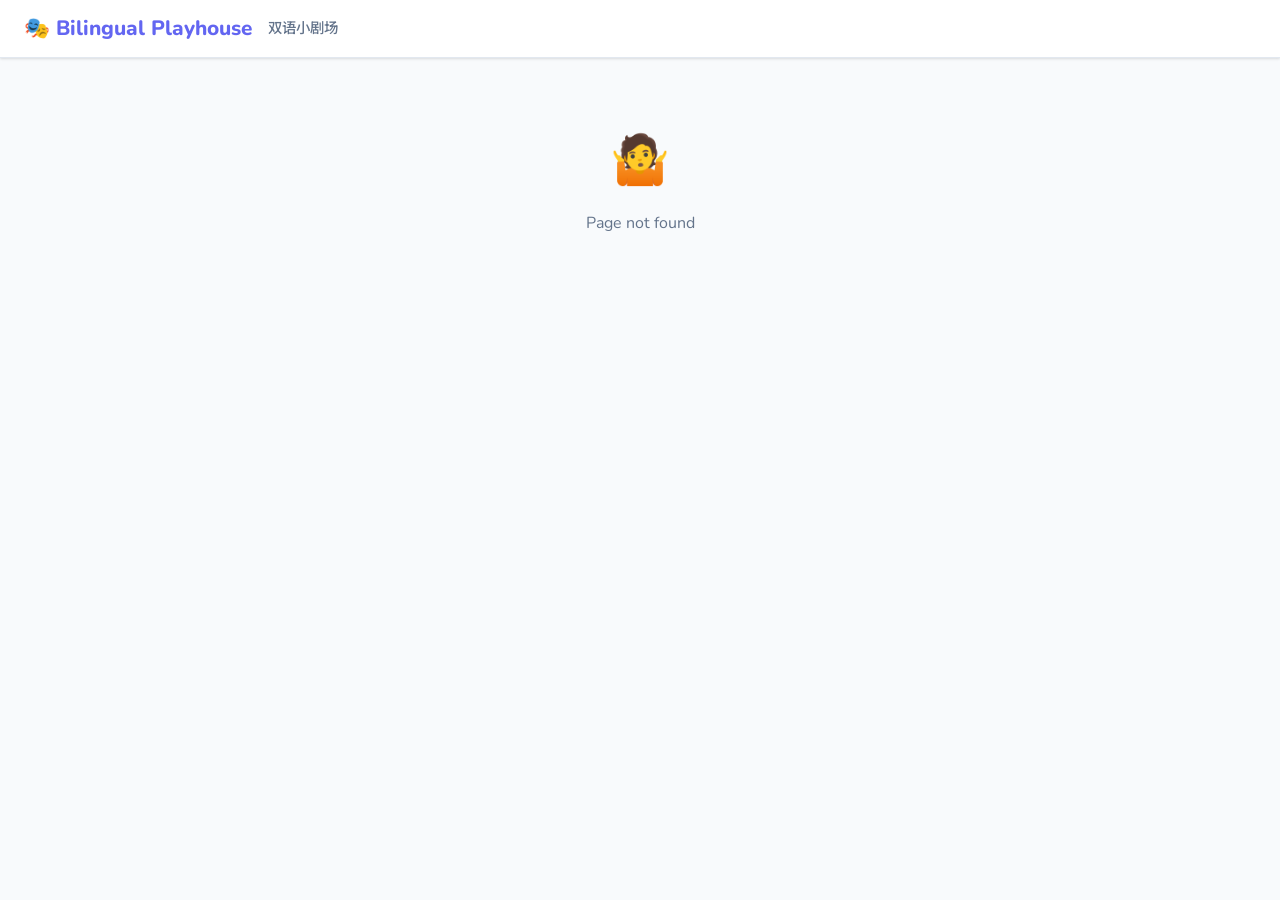
==== templates/practice.html @ d9945a82 "Bilingual Playhouse - initial version" ====
<!DOCTYPE html>
<html lang="en">
<head>
    <meta charset="UTF-8">
    <meta name="viewport" content="width=device-width, initial-scale=1.0">
    <title>Practice 🎭</title>
    <link rel="stylesheet" href="/static/css/style.css">
    <link href="https://fonts.googleapis.com/css2?family=Nunito:wght@400;600;700;800&family=Noto+Sans+SC:wght@400;500;700&display=swap" rel="stylesheet">
</head>
<body>
    <nav class="navbar">
        <div class="nav-brand" onclick="location.href='/'">
            🎭 Bilingual Playhouse
        </div>
        <div class="nav-subtitle">双语小剧场</div>
    </nav>
    <main class="container" id="app"></main>
    <script src="/static/js/app.js"></script>
</body>
</html>
---- static/css/style.css ----
/* ========== Reset & Base ========== */
*, *::before, *::after { box-sizing: border-box; margin: 0; padding: 0; }

:root {
    --bg: #F8FAFC;
    --card-bg: #FFFFFF;
    --text: #1E293B;
    --text-secondary: #64748B;
    --primary: #6366F1;
    --primary-light: #EEF2FF;
    --primary-hover: #4F46E5;
    --success: #10B981;
    --success-light: #ECFDF5;
    --warning: #F59E0B;
    --warning-light: #FFFBEB;
    --danger: #EF4444;
    --danger-light: #FEF2F2;
    --border: #E2E8F0;
    --shadow: 0 1px 3px rgba(0,0,0,0.08), 0 1px 2px rgba(0,0,0,0.06);
    --shadow-md: 0 4px 6px -1px rgba(0,0,0,0.1), 0 2px 4px -2px rgba(0,0,0,0.1);
    --shadow-lg: 0 10px 15px -3px rgba(0,0,0,0.1), 0 4px 6px -4px rgba(0,0,0,0.1);
    --radius: 12px;
    --radius-lg: 16px;
}

body {
    font-family: 'Nunito', 'Noto Sans SC', sans-serif;
    background: var(--bg);
    color: var(--text);
    line-height: 1.6;
    min-height: 100vh;
}

/* ========== Navbar ========== */
.navbar {
    background: var(--card-bg);
    border-bottom: 1px solid var(--border);
    padding: 12px 24px;
    display: flex;
    align-items: center;
    gap: 16px;
    position: sticky;
    top: 0;
    z-index: 100;
    box-shadow: var(--shadow);
}

.nav-brand {
    font-size: 1.3rem;
    font-weight: 800;
    color: var(--primary);
    cursor: pointer;
    display: flex;
    align-items: center;
    gap: 8px;
}

.nav-subtitle {
    font-size: 0.9rem;
    color: var(--text-secondary);
    font-weight: 500;
}

/* ========== Container ========== */
.container {
    max-width: 900px;
    margin: 0 auto;
    padding: 24px 16px;
}

/* ========== Home Page ========== */
.page-title {
    font-size: 1.8rem;
    font-weight: 800;
    margin-bottom: 4px;
    color: var(--text);
}

.page-subtitle {
    font-size: 1rem;
    color: var(--text-secondary);
    margin-bottom: 24px;
}

.play-cards {
    display: grid;
    gap: 16px;
}

.play-card {
    background: var(--card-bg);
    border-radius: var(--radius-lg);
    padding: 24px;
    box-shadow: var(--shadow);
    border: 1px solid var(--border);
    cursor: pointer;
    transition: all 0.2s;
    text-decoration: none;
    color: inherit;
    display: block;
}

.play-card:hover {
    box-shadow: var(--shadow-lg);
    transform: translateY(-2px);
    border-color: var(--primary);
}

.play-card-header {
    display: flex;
    align-items: center;
    gap: 16px;
    margin-bottom: 12px;
}

.play-card-emoji {
    font-size: 3rem;
    line-height: 1;
}

.play-card-title {
    font-size: 1.3rem;
    font-weight: 700;
}

.play-card-title-zh {
    font-size: 1rem;
    color: var(--text-secondary);
    font-weight: 500;
}

.play-card-desc {
    font-size: 0.9rem;
    color: var(--text-secondary);
    margin-bottom: 16px;
    line-height: 1.5;
}

.play-card-meta {
    display: flex;
    gap: 12px;
    flex-wrap: wrap;
}

.meta-badge {
    font-size: 0.8rem;
    padding: 4px 10px;
    border-radius: 20px;
    font-weight: 600;
}

.badge-scenes { background: var(--primary-light); color: var(--primary); }
.badge-chars { background: var(--success-light); color: var(--success); }

/* ========== Play Detail Page ========== */
.play-header {
    text-align: center;
    margin-bottom: 32px;
}

.play-header-emoji {
    font-size: 4rem;
    margin-bottom: 8px;
}

.play-header-title {
    font-size: 2rem;
    font-weight: 800;
}

.play-header-title-zh {
    font-size: 1.2rem;
    color: var(--text-secondary);
    margin-bottom: 8px;
}

.play-header-desc {
    font-size: 0.95rem;
    color: var(--text-secondary);
    max-width: 600px;
    margin: 0 auto;
}

/* Language Toggle */
.lang-toggle {
    display: flex;
    justify-content: center;
    gap: 8px;
    margin: 24px 0;
}

.lang-btn {
    padding: 8px 24px;
    border-radius: 24px;
    border: 2px solid var(--border);
    background: var(--card-bg);
    font-size: 1rem;
    font-weight: 700;
    cursor: pointer;
    transition: all 0.2s;
    font-family: inherit;
}

.lang-btn.active {
    background: var(--primary);
    color: white;
    border-color: var(--primary);
}

.lang-btn:hover:not(.active) {
    border-color: var(--primary);
    color: var(--primary);
}

/* Characters Grid */
.section-title {
    font-size: 1.3rem;
    font-weight: 700;
    margin: 24px 0 12px;
    display: flex;
    align-items: center;
    gap: 8px;
}

.characters-grid {
    display: grid;
    grid-template-columns: repeat(auto-fill, minmax(250px, 1fr));
    gap: 12px;
}

.char-card {
    background: var(--card-bg);
    border-radius: var(--radius);
    padding: 16px;
    border: 2px solid var(--border);
    transition: all 0.2s;
}

.char-card:hover {
    border-color: var(--primary);
}

.char-card-header {
    display: flex;
    align-items: center;
    gap: 10px;
    margin-bottom: 8px;
}

.char-emoji {
    font-size: 1.8rem;
}

.char-name {
    font-size: 1.1rem;
    font-weight: 700;
}

.char-name-alt {
    font-size: 0.85rem;
    color: var(--text-secondary);
}

.char-personality {
    font-size: 0.85rem;
    color: var(--text-secondary);
    margin-bottom: 12px;
}

.char-claimed {
    background: var(--success-light);
    color: var(--success);
    padding: 4px 10px;
    border-radius: 20px;
    font-size: 0.8rem;
    font-weight: 600;
    display: inline-block;
}

.char-claimed-by {
    font-weight: 700;
}

.claim-form {
    display: flex;
    gap: 8px;
    margin-top: 8px;
}

.claim-input {
    flex: 1;
    padding: 6px 12px;
    border-radius: 8px;
    border: 1px solid var(--border);
    font-size: 0.9rem;
    font-family: inherit;
    outline: none;
}

.claim-input:focus {
    border-color: var(--primary);
}

.claim-btn {
    padding: 6px 16px;
    border-radius: 8px;
    border: none;
    background: var(--primary);
    color: white;
    font-size: 0.85rem;
    font-weight: 700;
    cursor: pointer;
    font-family: inherit;
    transition: background 0.2s;
}

.claim-btn:hover {
    background: var(--primary-hover);
}

.unclaim-btn {
    padding: 4px 12px;
    border-radius: 8px;
    border: 1px solid var(--danger);
    background: var(--danger-light);
    color: var(--danger);
    font-size: 0.8rem;
    font-weight: 600;
    cursor: pointer;
    font-family: inherit;
    margin-top: 8px;
    transition: all 0.2s;
}

.unclaim-btn:hover {
    background: var(--danger);
    color: white;
}

/* ========== Script View ========== */
.script-container {
    background: var(--card-bg);
    border-radius: var(--radius-lg);
    box-shadow: var(--shadow);
    overflow: hidden;
}

.scene-block {
    border-bottom: 1px solid var(--border);
}

.scene-block:last-child {
    border-bottom: none;
}

.scene-header {
    padding: 16px 20px;
    background: var(--primary-light);
    font-weight: 700;
    font-size: 1.05rem;
    display: flex;
    align-items: center;
    gap: 8px;
    cursor: pointer;
    user-select: none;
}

.scene-header:hover {
    background: #E0E7FF;
}

.scene-header .arrow {
    transition: transform 0.2s;
    font-size: 0.8rem;
}

.scene-header .arrow.collapsed {
    transform: rotate(-90deg);
}

.scene-stage-dir {
    padding: 8px 20px;
    font-style: italic;
    color: var(--text-secondary);
    font-size: 0.9rem;
    background: #F8FAFC;
}

.scene-lines {
    padding: 12px 20px;
}

.scene-lines.hidden {
    display: none;
}

.line-row {
    display: flex;
    gap: 12px;
    padding: 6px 0;
    align-items: flex-start;
}

.line-char {
    min-width: 90px;
    font-weight: 700;
    font-size: 0.9rem;
    display: flex;
    align-items: center;
    gap: 4px;
    flex-shrink: 0;
}

.line-text {
    font-size: 0.95rem;
    line-height: 1.5;
}

.line-stage-dir {
    font-style: italic;
    color: var(--text-secondary);
    font-size: 0.85rem;
}

.line-mine {
    background: #EEF2FF;
    margin: 4px -20px;
    padding: 8px 20px;
    border-left: 4px solid var(--primary);
}

.line-mine .line-text {
    font-weight: 700;
}

/* Chorus line */
.line-chorus {
    text-align: center;
    font-weight: 700;
    font-size: 1rem;
    padding: 8px 0;
}

/* ========== Practice Page ========== */
.practice-header {
    display: flex;
    align-items: center;
    justify-content: space-between;
    margin-bottom: 20px;
    flex-wrap: wrap;
    gap: 12px;
}

.practice-title {
    font-size: 1.4rem;
    font-weight: 800;
}

.practice-actions {
    display: flex;
    gap: 8px;
    flex-wrap: wrap;
}

.btn {
    padding: 8px 18px;
    border-radius: 10px;
    border: none;
    font-size: 0.9rem;
    font-weight: 700;
    cursor: pointer;
    font-family: inherit;
    transition: all 0.2s;
    display: inline-flex;
    align-items: center;
    gap: 6px;
    text-decoration: none;
}

.btn-primary {
    background: var(--primary);
    color: white;
}

.btn-primary:hover {
    background: var(--primary-hover);
}

.btn-outline {
    background: var(--card-bg);
    color: var(--primary);
    border: 2px solid var(--primary);
}

.btn-outline:hover {
    background: var(--primary-light);
}

.btn-success {
    background: var(--success);
    color: white;
}

.btn-success:hover {
    background: #059669;
}

.btn-sm {
    padding: 5px 12px;
    font-size: 0.8rem;
    border-radius: 8px;
}

/* Recording */
.recording-section {
    margin-top: 24px;
    background: var(--card-bg);
    border-radius: var(--radius);
    padding: 16px;
    border: 1px solid var(--border);
}

.recording-controls {
    display: flex;
    align-items: center;
    gap: 12px;
    margin-bottom: 12px;
    flex-wrap: wrap;
}

.record-btn {
    width: 48px;
    height: 48px;
    border-radius: 50%;
    border: 3px solid var(--danger);
    background: var(--card-bg);
    cursor: pointer;
    display: flex;
    align-items: center;
    justify-content: center;
    transition: all 0.2s;
    position: relative;
}

.record-btn:hover {
    background: var(--danger-light);
}

.record-btn.recording {
    background: var(--danger);
    animation: pulse 1s infinite;
}

.record-btn.recording::after {
    content: '';
    width: 16px;
    height: 16px;
    background: white;
    border-radius: 3px;
}

.record-btn:not(.recording)::after {
    content: '';
    width: 20px;
    height: 20px;
    background: var(--danger);
    border-radius: 50%;
}

@keyframes pulse {
    0%, 100% { box-shadow: 0 0 0 0 rgba(239,68,68,0.4); }
    50% { box-shadow: 0 0 0 12px rgba(239,68,68,0); }
}

.recording-hint {
    font-size: 0.9rem;
    color: var(--text-secondary);
}

.recording-list {
    display: grid;
    gap: 8px;
}

.recording-item {
    display: flex;
    align-items: center;
    gap: 10px;
    padding: 8px 12px;
    background: var(--bg);
    border-radius: 8px;
    font-size: 0.85rem;
}

.recording-item audio {
    height: 32px;
    flex: 1;
}

.recording-time {
    color: var(--text-secondary);
    font-size: 0.8rem;
}

/* ========== Back link ========== */
.back-link {
    display: inline-flex;
    align-items: center;
    gap: 6px;
    color: var(--primary);
    font-weight: 600;
    font-size: 0.95rem;
    cursor: pointer;
    margin-bottom: 16px;
    text-decoration: none;
}

.back-link:hover {
    text-decoration: underline;
}

/* ========== Modal ========== */
.modal-overlay {
    position: fixed;
    inset: 0;
    background: rgba(0,0,0,0.4);
    display: flex;
    align-items: center;
    justify-content: center;
    z-index: 200;
}

.modal {
    background: var(--card-bg);
    border-radius: var(--radius-lg);
    padding: 24px;
    max-width: 400px;
    width: 90%;
    box-shadow: var(--shadow-lg);
}

.modal h3 {
    margin-bottom: 12px;
}

.modal input {
    width: 100%;
    padding: 10px 14px;
    border: 2px solid var(--border);
    border-radius: 10px;
    font-size: 1rem;
    font-family: inherit;
    margin-bottom: 16px;
    outline: none;
}

.modal input:focus {
    border-color: var(--primary);
}

.modal-actions {
    display: flex;
    gap: 8px;
    justify-content: flex-end;
}

/* ========== Empty state ========== */
.empty-state {
    text-align: center;
    padding: 40px;
    color: var(--text-secondary);
}

.empty-state .emoji {
    font-size: 3rem;
    margin-bottom: 12px;
}

/* ========== Toast ========== */
.toast {
    position: fixed;
    bottom: 24px;
    left: 50%;
    transform: translateX(-50%);
    padding: 12px 24px;
    border-radius: 10px;
    font-weight: 600;
    font-size: 0.9rem;
    z-index: 300;
    animation: slideUp 0.3s ease;
    box-shadow: var(--shadow-lg);
}

.toast-success {
    background: var(--success);
    color: white;
}

.toast-error {
    background: var(--danger);
    color: white;
}

@keyframes slideUp {
    from { opacity: 0; transform: translateX(-50%) translateY(20px); }
    to { opacity: 1; transform: translateX(-50%) translateY(0); }
}

/* ========== Recording lang tabs ========== */
.recording-lang-tabs {
    display: flex;
    gap: 8px;
    margin-bottom: 16px;
}

.rec-tab {
    padding: 8px 20px;
    border-radius: 10px;
    border: 2px solid var(--border);
    background: var(--card-bg);
    font-size: 0.9rem;
    font-weight: 700;
    cursor: pointer;
    font-family: inherit;
    transition: all 0.2s;
}

.rec-tab.active {
    background: var(--primary);
    color: white;
    border-color: var(--primary);
}

.rec-tab:hover:not(.active) {
    border-color: var(--primary);
    color: var(--primary);
}

/* ========== Line translation ========== */
.line-translation {
    color: var(--text-secondary);
    font-size: 0.85rem;
    font-style: italic;
    margin-top: 2px;
}

.bilingual-line {
    background: #F0FDF4 !important;
    border-left-color: var(--success) !important;
}

/* ========== Practice & Score Section ========== */
.practice-section {
    margin-top: 32px;
    background: var(--card-bg);
    border-radius: var(--radius-lg);
    padding: 20px;
    border: 1px solid var(--border);
    box-shadow: var(--shadow);
}

.practice-hint {
    font-size: 0.9rem;
    color: var(--text-secondary);
    margin-bottom: 8px;
    line-height: 1.6;
}

.score-scene {
    margin-bottom: 20px;
}

.score-scene h4 {
    font-size: 1rem;
    color: var(--text);
    margin-bottom: 10px;
    padding-bottom: 6px;
    border-bottom: 1px solid var(--border);
}

.score-line {
    display: flex;
    align-items: flex-start;
    gap: 12px;
    padding: 10px 12px;
    border-radius: 10px;
    margin-bottom: 8px;
    background: var(--bg);
    flex-wrap: wrap;
}

.score-line-text {
    flex: 1;
    min-width: 200px;
}

.score-line-en {
    font-size: 0.95rem;
    font-weight: 600;
    margin-bottom: 2px;
}

.score-line-zh {
    font-size: 0.9rem;
    color: var(--text-secondary);
}

.score-line-actions {
    display: flex;
    gap: 8px;
    align-items: center;
    flex-wrap: wrap;
}

.score-result {
    font-size: 0.9rem;
    font-weight: 600;
    min-width: 80px;
}

/* Score badges */
.score-history {
    background: var(--bg);
    border-radius: var(--radius);
    padding: 16px;
    margin-top: 16px;
}

.score-history h4 {
    font-size: 1rem;
    margin-bottom: 10px;
}

.score-items {
    display: flex;
    gap: 8px;
    flex-wrap: wrap;
}

.score-badge {
    padding: 4px 12px;
    border-radius: 20px;
    font-size: 0.85rem;
    font-weight: 700;
}

.score-pass {
    background: var(--success-light);
    color: var(--success);
}

.score-fail {
    background: var(--danger-light);
    color: var(--danger);
}

/* ========== Responsive ========== */
@media (max-width: 640px) {
    .navbar { padding: 10px 16px; }
    .container { padding: 16px 12px; }
    .page-title { font-size: 1.4rem; }
    .play-card { padding: 16px; }
    .characters-grid { grid-template-columns: 1fr; }
    .line-row { flex-direction: column; gap: 2px; }
    .line-char { min-width: unset; }
    .line-mine { margin: 4px -12px; padding: 8px 12px; }
    .scene-lines { padding: 12px; }
    .score-line { flex-direction: column; }
    .practice-actions { flex-direction: column; }
}
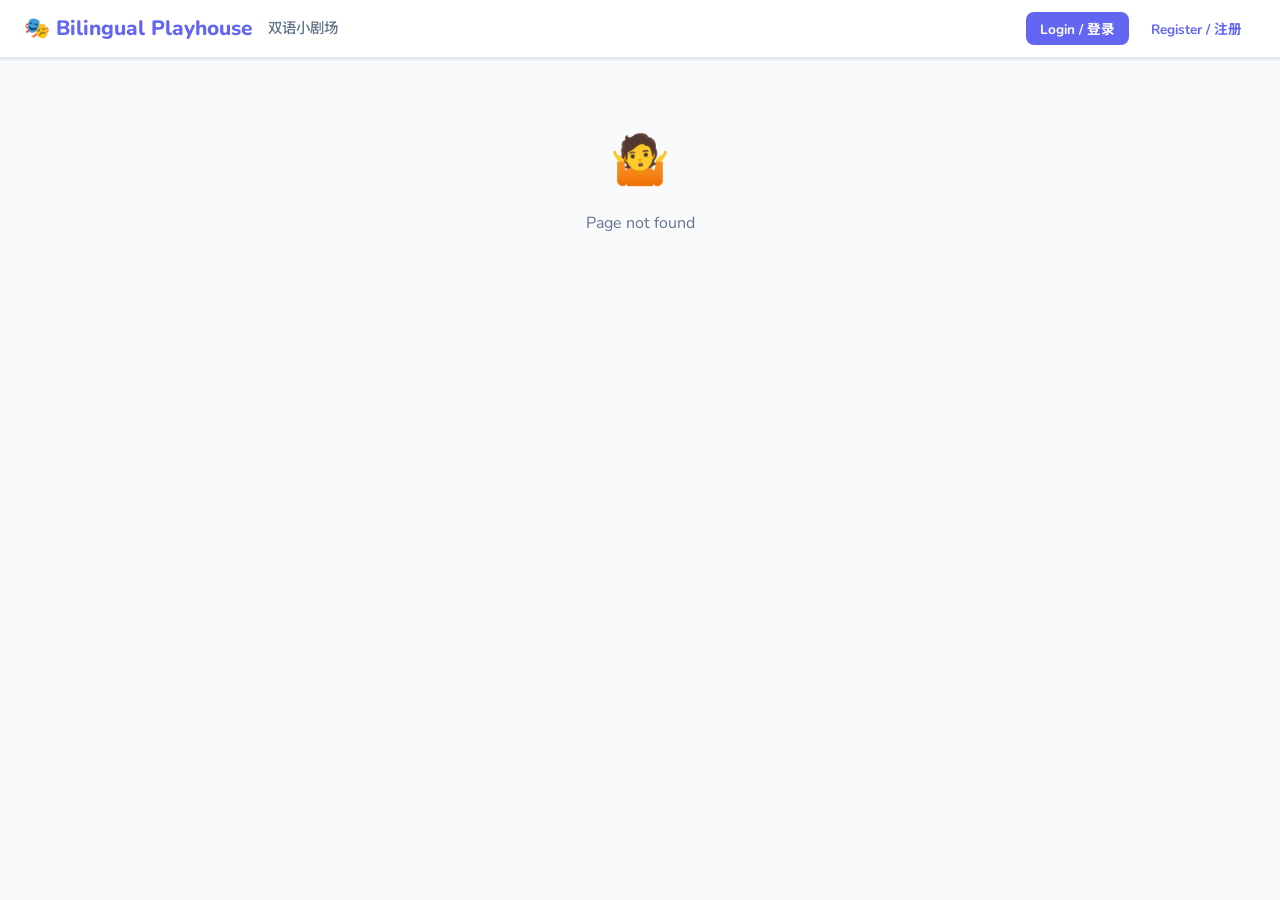
==== commit ed65e093: "feat: add registration/login system with user auth, practice mode lock, and admin dashboard" ====
--- a/templates/practice.html
+++ b/templates/practice.html
@@ -13,6 +13,7 @@
             🎭 Bilingual Playhouse
         </div>
         <div class="nav-subtitle">双语小剧场</div>
+        <div class="nav-auth" id="navAuth"></div>
     </nav>
     <main class="container" id="app"></main>
     <script src="/static/js/app.js"></script>
--- a/static/css/style.css
+++ b/static/css/style.css
@@ -867,4 +867,717 @@
     .scene-lines { padding: 12px; }
     .score-line { flex-direction: column; }
     .practice-actions { flex-direction: column; }
-}
+    .watch-controls { flex-wrap: wrap; }
+    .watch-line-card { padding: 24px 16px; }
+    .watch-line-text { font-size: 1.3rem; }
+}
+
+/* ========== Watch / Interactive Player ========== */
+.watch-header {
+    display: flex;
+    align-items: center;
+    gap: 16px;
+    margin-bottom: 16px;
+}
+
+.watch-emoji {
+    font-size: 3rem;
+    line-height: 1;
+}
+
+.watch-title {
+    font-size: 1.6rem;
+    font-weight: 800;
+}
+
+.watch-title-zh {
+    font-size: 1.1rem;
+    color: var(--text-secondary);
+    font-weight: 500;
+}
+
+/* Mode toggle */
+.watch-mode-toggle {
+    display: flex;
+    justify-content: center;
+    gap: 8px;
+    margin-bottom: 16px;
+}
+
+.watch-mode-btn {
+    padding: 10px 28px;
+    border-radius: 24px;
+    border: 2px solid var(--border);
+    background: var(--card-bg);
+    font-size: 1rem;
+    font-weight: 700;
+    cursor: pointer;
+    font-family: inherit;
+    transition: all 0.2s;
+}
+
+.watch-mode-btn.active {
+    background: var(--primary);
+    color: white;
+    border-color: var(--primary);
+}
+
+.watch-mode-btn:hover:not(.active) {
+    border-color: var(--primary);
+    color: var(--primary);
+}
+
+/* Character select */
+.watch-char-select {
+    text-align: center;
+    margin-bottom: 16px;
+    padding: 12px;
+    background: var(--warning-light);
+    border-radius: var(--radius);
+    font-weight: 600;
+}
+
+.watch-char-select label {
+    margin-right: 8px;
+}
+
+.watch-char-select select {
+    padding: 8px 16px;
+    border-radius: 8px;
+    border: 2px solid var(--border);
+    font-size: 1rem;
+    font-family: inherit;
+    font-weight: 600;
+    outline: none;
+    cursor: pointer;
+    min-width: 200px;
+}
+
+.watch-char-select select:focus {
+    border-color: var(--primary);
+}
+
+.hidden {
+    display: none !important;
+}
+
+/* Stage (current line display) */
+.watch-stage {
+    background: linear-gradient(135deg, #1E293B 0%, #334155 100%);
+    border-radius: var(--radius-lg);
+    padding: 32px 24px;
+    text-align: center;
+    color: white;
+    margin-bottom: 16px;
+    min-height: 220px;
+    display: flex;
+    flex-direction: column;
+    justify-content: center;
+    align-items: center;
+    box-shadow: var(--shadow-lg);
+    position: relative;
+    overflow: hidden;
+}
+
+.watch-stage::before {
+    content: '';
+    position: absolute;
+    top: -50%;
+    left: -50%;
+    width: 200%;
+    height: 200%;
+    background: radial-gradient(circle, rgba(99,102,241,0.15) 0%, transparent 60%);
+    pointer-events: none;
+}
+
+.watch-scene-label {
+    font-size: 0.85rem;
+    color: rgba(255,255,255,0.6);
+    margin-bottom: 16px;
+    font-weight: 600;
+    text-transform: uppercase;
+    letter-spacing: 1px;
+}
+
+.watch-line-card {
+    background: rgba(255,255,255,0.08);
+    border: 2px solid rgba(255,255,255,0.15);
+    border-radius: var(--radius);
+    padding: 32px 28px;
+    max-width: 600px;
+    width: 100%;
+    backdrop-filter: blur(4px);
+    transition: border-color 0.3s;
+}
+
+.watch-line-card.watch-line-mine {
+    border-color: var(--warning);
+    background: rgba(245,158,11,0.15);
+    box-shadow: 0 0 20px rgba(245,158,11,0.2);
+}
+
+.watch-char-avatar {
+    font-size: 2.5rem;
+    margin-bottom: 8px;
+}
+
+.watch-char-name {
+    font-size: 1rem;
+    font-weight: 700;
+    margin-bottom: 12px;
+    opacity: 0.9;
+}
+
+.watch-line-text {
+    font-size: 1.5rem;
+    font-weight: 700;
+    line-height: 1.5;
+    margin-bottom: 8px;
+}
+
+.watch-line-text-alt {
+    font-size: 1.1rem;
+    opacity: 0.7;
+    font-weight: 500;
+    line-height: 1.5;
+}
+
+.watch-stage-dir {
+    font-style: italic;
+    opacity: 0.6;
+    font-size: 0.95rem;
+    margin-top: 8px;
+}
+
+.watch-prompt {
+    margin-top: 16px;
+    padding: 10px 20px;
+    background: var(--warning);
+    color: #1E293B;
+    border-radius: 24px;
+    font-weight: 700;
+    font-size: 1rem;
+    animation: watchPulse 1.5s infinite;
+}
+
+@keyframes watchPulse {
+    0%, 100% { box-shadow: 0 0 0 0 rgba(245,158,11,0.5); }
+    50% { box-shadow: 0 0 0 10px rgba(245,158,11,0); }
+}
+
+/* Controls */
+.watch-controls {
+    display: flex;
+    justify-content: center;
+    align-items: center;
+    gap: 12px;
+    margin-bottom: 12px;
+}
+
+.watch-ctrl-btn {
+    width: 48px;
+    height: 48px;
+    border-radius: 50%;
+    border: 2px solid var(--border);
+    background: var(--card-bg);
+    font-size: 1.3rem;
+    cursor: pointer;
+    display: flex;
+    align-items: center;
+    justify-content: center;
+    transition: all 0.2s;
+    font-family: inherit;
+}
+
+.watch-ctrl-btn:hover {
+    border-color: var(--primary);
+    background: var(--primary-light);
+    transform: scale(1.05);
+}
+
+.watch-play-btn {
+    width: 64px;
+    height: 64px;
+    font-size: 1.6rem;
+    background: var(--primary);
+    color: white;
+    border-color: var(--primary);
+    box-shadow: var(--shadow-md);
+}
+
+.watch-play-btn:hover {
+    background: var(--primary-hover);
+    border-color: var(--primary-hover);
+    transform: scale(1.08);
+}
+
+#watchMicBtn {
+    background: var(--success);
+    color: white;
+    border-color: var(--success);
+}
+
+#watchMicBtn:hover {
+    background: #059669;
+    border-color: #059669;
+}
+
+/* Progress */
+.watch-progress {
+    display: flex;
+    align-items: center;
+    gap: 12px;
+    margin-bottom: 16px;
+}
+
+.watch-progress-bar {
+    flex: 1;
+    height: 6px;
+    background: var(--border);
+    border-radius: 3px;
+    overflow: hidden;
+}
+
+.watch-progress-fill {
+    height: 100%;
+    background: var(--primary);
+    border-radius: 3px;
+    transition: width 0.3s ease;
+}
+
+.watch-progress-text {
+    font-size: 0.85rem;
+    color: var(--text-secondary);
+    font-weight: 600;
+    min-width: 60px;
+    text-align: right;
+}
+
+/* Score result */
+.watch-score-result {
+    text-align: center;
+    padding: 12px;
+    background: var(--card-bg);
+    border-radius: var(--radius);
+    margin-bottom: 16px;
+    border: 1px solid var(--border);
+}
+
+/* Script Navigator */
+.watch-script-nav {
+    background: var(--card-bg);
+    border-radius: var(--radius-lg);
+    box-shadow: var(--shadow);
+    overflow: hidden;
+    max-height: 400px;
+    overflow-y: auto;
+}
+
+.watch-nav-scene {
+    border-bottom: 1px solid var(--border);
+}
+
+.watch-nav-scene:last-child {
+    border-bottom: none;
+}
+
+.watch-nav-scene-title {
+    padding: 10px 16px;
+    background: var(--primary-light);
+    font-weight: 700;
+    font-size: 0.9rem;
+    cursor: pointer;
+    user-select: none;
+    position: sticky;
+    top: 0;
+    z-index: 1;
+}
+
+.watch-nav-scene-title:hover {
+    background: #E0E7FF;
+}
+
+.watch-nav-line {
+    display: flex;
+    gap: 8px;
+    padding: 8px 16px;
+    cursor: pointer;
+    transition: all 0.15s;
+    border-left: 3px solid transparent;
+    align-items: flex-start;
+}
+
+.watch-nav-line:hover {
+    background: var(--bg);
+}
+
+.watch-nav-line.active {
+    background: var(--primary-light);
+    border-left-color: var(--primary);
+}
+
+.watch-nav-line.is-my-line {
+    background: var(--warning-light);
+    border-left-color: var(--warning);
+}
+
+.watch-nav-line.active.is-my-line {
+    background: #FEF3C7;
+    border-left-color: var(--warning);
+}
+
+.watch-nav-char {
+    font-weight: 700;
+    font-size: 0.8rem;
+    min-width: 70px;
+    flex-shrink: 0;
+    padding-top: 1px;
+}
+
+.watch-nav-text {
+    font-size: 0.85rem;
+    color: var(--text-secondary);
+    line-height: 1.4;
+}
+
+.watch-nav-line.active .watch-nav-text {
+    color: var(--text);
+    font-weight: 600;
+}
+
+/* Practice mode action buttons */
+.watch-practice-actions {
+    display: flex;
+    justify-content: center;
+    gap: 12px;
+    margin: 16px 0;
+    flex-wrap: wrap;
+}
+
+.btn-lg {
+    padding: 12px 28px;
+    font-size: 1.05rem;
+    border-radius: 14px;
+}
+
+.btn-warning {
+    background: var(--warning);
+    color: white;
+    border: none;
+}
+
+.btn-warning:hover {
+    background: #D97706;
+}
+
+.btn-warning:disabled {
+    opacity: 0.6;
+    cursor: not-allowed;
+}
+
+/* Upload reference audio area in watch page */
+.watch-upload-ref {
+    text-align: center;
+    margin: 12px 0;
+    padding: 16px;
+    background: var(--success-light);
+    border-radius: var(--radius);
+    border: 1px dashed var(--success);
+}
+
+.watch-upload-label {
+    font-size: 0.9rem;
+    font-weight: 700;
+    color: var(--success);
+    margin-bottom: 10px;
+}
+
+.ref-upload-btn {
+    cursor: pointer;
+    margin: 4px;
+}
+
+.watch-upload-hint {
+    display: block;
+    margin-top: 8px;
+    font-size: 0.85rem;
+    color: var(--text-secondary);
+}
+
+/* Recording playback area */
+.watch-playback {
+    margin-bottom: 12px;
+    padding: 12px;
+    background: var(--bg);
+    border-radius: 8px;
+}
+
+.watch-playback-label {
+    font-size: 0.9rem;
+    font-weight: 700;
+    margin-bottom: 4px;
+    color: var(--primary);
+}
+
+.watch-score-area {
+    margin-top: 8px;
+    padding: 8px 0;
+}
+
+/* ========== Nav Auth ========== */
+.nav-auth {
+    margin-left: auto;
+    display: flex;
+    align-items: center;
+    gap: 8px;
+    font-size: 0.9rem;
+}
+
+.nav-auth .nav-user-greeting {
+    font-weight: 700;
+    color: var(--primary);
+    white-space: nowrap;
+}
+
+.nav-auth .nav-admin-link {
+    padding: 4px 12px;
+    border-radius: 8px;
+    background: var(--warning);
+    color: white;
+    font-weight: 700;
+    font-size: 0.8rem;
+    cursor: pointer;
+    text-decoration: none;
+    transition: background 0.2s;
+}
+
+.nav-auth .nav-admin-link:hover {
+    background: #D97706;
+}
+
+.nav-auth .btn-auth {
+    padding: 6px 14px;
+    border-radius: 8px;
+    font-size: 0.85rem;
+    font-weight: 700;
+    cursor: pointer;
+    border: none;
+    font-family: inherit;
+    transition: all 0.2s;
+}
+
+.btn-login {
+    background: var(--primary);
+    color: white;
+}
+
+.btn-login:hover {
+    background: var(--primary-hover);
+}
+
+.btn-register {
+    background: var(--card-bg);
+    color: var(--primary);
+    border: 2px solid var(--primary);
+}
+
+.btn-register:hover {
+    background: var(--primary-light);
+}
+
+.btn-logout {
+    background: var(--danger-light);
+    color: var(--danger);
+    border: 1px solid var(--danger);
+}
+
+.btn-logout:hover {
+    background: var(--danger);
+    color: white;
+}
+
+/* ========== Practice Lock Overlay ========== */
+.practice-lock {
+    text-align: center;
+    padding: 60px 20px;
+    background: var(--card-bg);
+    border-radius: var(--radius-lg);
+    box-shadow: var(--shadow);
+    margin-top: 40px;
+}
+
+.practice-lock .emoji {
+    font-size: 4rem;
+    margin-bottom: 16px;
+}
+
+.practice-lock h2 {
+    margin-bottom: 8px;
+    color: var(--text);
+}
+
+.practice-lock p {
+    color: var(--text-secondary);
+    margin-bottom: 20px;
+}
+
+/* ========== Auth Modal Fields ========== */
+.modal .form-group {
+    margin-bottom: 14px;
+}
+
+.modal .form-group label {
+    display: block;
+    font-size: 0.85rem;
+    font-weight: 700;
+    color: var(--text-secondary);
+    margin-bottom: 4px;
+}
+
+.modal .form-group input {
+    width: 100%;
+    padding: 10px 14px;
+    border: 2px solid var(--border);
+    border-radius: 10px;
+    font-size: 1rem;
+    font-family: inherit;
+    outline: none;
+}
+
+.modal .form-group input:focus {
+    border-color: var(--primary);
+}
+
+.modal .modal-error {
+    color: var(--danger);
+    font-size: 0.85rem;
+    font-weight: 600;
+    margin-bottom: 8px;
+}
+
+.modal .modal-switch {
+    text-align: center;
+    margin-top: 12px;
+    font-size: 0.9rem;
+    color: var(--text-secondary);
+}
+
+.modal .modal-switch a {
+    color: var(--primary);
+    cursor: pointer;
+    font-weight: 700;
+}
+
+/* ========== Admin Dashboard ========== */
+.admin-stats {
+    background: var(--card-bg);
+    border-radius: var(--radius-lg);
+    padding: 20px;
+    margin-bottom: 20px;
+    box-shadow: var(--shadow);
+    border: 1px solid var(--border);
+}
+
+.admin-stats h3 {
+    font-size: 1.1rem;
+    margin-bottom: 12px;
+    display: flex;
+    align-items: center;
+    gap: 8px;
+}
+
+.admin-table {
+    width: 100%;
+    border-collapse: collapse;
+    font-size: 0.9rem;
+}
+
+.admin-table th {
+    background: var(--primary-light);
+    padding: 8px 12px;
+    text-align: left;
+    font-weight: 700;
+    border-bottom: 2px solid var(--primary);
+}
+
+.admin-table td {
+    padding: 8px 12px;
+    border-bottom: 1px solid var(--border);
+}
+
+.admin-table tr:hover td {
+    background: var(--bg);
+}
+
+.admin-summary {
+    display: flex;
+    gap: 16px;
+    margin-bottom: 20px;
+    flex-wrap: wrap;
+}
+
+.admin-summary-card {
+    background: var(--card-bg);
+    border-radius: var(--radius);
+    padding: 16px 24px;
+    box-shadow: var(--shadow);
+    border: 1px solid var(--border);
+    text-align: center;
+    min-width: 120px;
+}
+
+.admin-summary-card .num {
+    font-size: 2rem;
+    font-weight: 800;
+    color: var(--primary);
+}
+
+.admin-summary-card .label {
+    font-size: 0.85rem;
+    color: var(--text-secondary);
+    font-weight: 600;
+}
+
+.char-claim-card {
+    display: flex;
+    align-items: center;
+    gap: 12px;
+    padding: 10px 14px;
+    background: var(--bg);
+    border-radius: 10px;
+    margin-bottom: 8px;
+}
+
+.char-claim-card .claim-info {
+    flex: 1;
+}
+
+.char-claim-card .claim-name {
+    font-weight: 700;
+    color: var(--text);
+}
+
+.char-claim-card .claim-detail {
+    font-size: 0.85rem;
+    color: var(--text-secondary);
+}
+
+.char-claim-unclaimed {
+    color: var(--text-secondary);
+    font-style: italic;
+    padding: 8px 14px;
+    font-size: 0.9rem;
+}
+
+@media (max-width: 640px) {
+    .nav-auth {
+        gap: 4px;
+    }
+    .nav-auth .nav-user-greeting {
+        font-size: 0.8rem;
+    }
+    .nav-auth .btn-auth {
+        padding: 4px 10px;
+        font-size: 0.8rem;
+    }
+}
